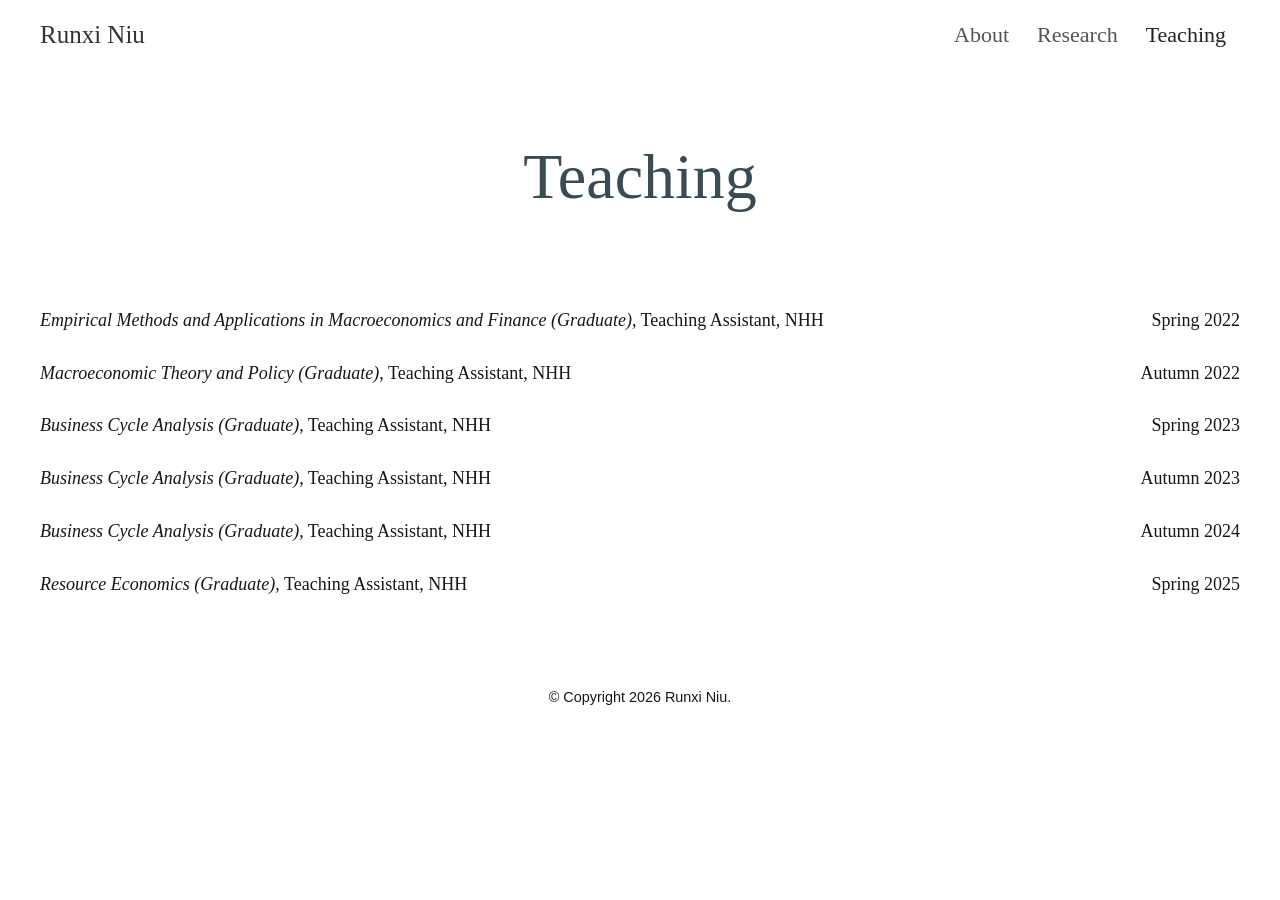
==== teaching/index.html @ 27d6ee21 "Add files via upload" ====
<!doctype html>
<html lang="en">
  <head>
    <meta charset="utf-8" />
    <meta name="viewport" content="width=device-width, initial-scale=1" />
    <meta name="author" content="Runxi Niu" />
    <meta name="description" content="Runxi Niu — Ph.D. Candidate in Economics at NHH Norwegian School of Economics. Research and teaching." />
    <title>Teaching | Runxi Niu</title>
    <link rel="stylesheet" href="../assets/styles.css" />
    <script src="../assets/site.js" defer></script>
  </head>
  <body>
    <header>
      <nav id="navbar" aria-label="Main navigation">
        <div class="container">
          <a class="navbar-brand" href="../">Runxi Niu</a>
          <button class="navbar-toggler" type="button" aria-label="Toggle navigation" aria-controls="navigation" aria-expanded="false">
            <span class="icon-bar" aria-hidden="true"></span>
            <span class="icon-bar" aria-hidden="true"></span>
            <span class="icon-bar" aria-hidden="true"></span>
          </button>
          <div class="navbar-collapse" id="navigation">
            <ul class="navbar-nav">
              <li class="nav-item"><a class="nav-link" href="../">About</a></li>
              <li class="nav-item"><a class="nav-link" href="../research/">Research</a></li>
              <li class="nav-item active"><a class="nav-link" href="../teaching/" aria-current="page">Teaching</a></li>
            </ul>
          </div>
        </div>
      </nav>
    </header>
    <main class="container mt-5" role="main">
      <div class="post">
        <header class="post-header"><h1 class="post-title">Teaching</h1></header>
        <article>
          <div class="teaching-content">
            <p class="teaching-entry">
              <span><em>Empirical Methods and Applications in Macroeconomics and Finance (Graduate)</em>, Teaching Assistant, NHH</span>
              <span class="teaching-term">Spring 2022</span>
            </p>
            <p class="teaching-entry">
              <span><em>Macroeconomic Theory and Policy (Graduate)</em>, Teaching Assistant, NHH</span>
              <span class="teaching-term">Autumn 2022</span>
            </p>
            <p class="teaching-entry">
              <span><em>Business Cycle Analysis (Graduate)</em>, Teaching Assistant, NHH</span>
              <span class="teaching-term">Spring 2023</span>
            </p>
            <p class="teaching-entry">
              <span><em>Business Cycle Analysis (Graduate)</em>, Teaching Assistant, NHH</span>
              <span class="teaching-term">Autumn 2023</span>
            </p>
            <p class="teaching-entry">
              <span><em>Business Cycle Analysis (Graduate)</em>, Teaching Assistant, NHH</span>
              <span class="teaching-term">Autumn 2024</span>
            </p>
            <p class="teaching-entry">
              <span><em>Resource Economics (Graduate)</em>, Teaching Assistant, NHH</span>
              <span class="teaching-term">Spring 2025</span>
            </p>
          </div>
        </article>
      </div>
    </main>
    <footer class="sticky-bottom mt-5">
      <div class="container">© Copyright 2026 Runxi Niu.</div>
    </footer>
  </body>
</html>
---- assets/styles.css ----
/* Standalone base layout. No framework, build step, or remote stylesheet required. */
* {
  box-sizing: border-box;
}
html {
  color-scheme: light;
  line-height: 1.5;
  -webkit-text-size-adjust: 100%;
}
body {
  margin: 0;
  font-size: 16px;
  line-height: 1.5;
}
h1,
h2,
h3,
p,
figure {
  margin-top: 0;
}
p {
  margin-bottom: 16px;
}
a {
  color: #4f6570;
  text-decoration: none;
}
a:hover {
  color: #354951;
}
strong {
  font-weight: 700;
}
img {
  max-width: 100%;
  height: auto;
  vertical-align: middle;
}
.container {
  width: 100%;
  max-width: 1240px;
  margin-left: auto;
  margin-right: auto;
}
.mt-5 {
  margin-top: 48px !important;
}
#navbar {
  display: flex;
  align-items: center;
  padding: 8px 16px;
}
#navbar > .container {
  display: flex;
  flex-wrap: wrap;
  align-items: center;
  width: 100%;
}
.navbar-brand {
  display: block;
  margin-right: 16px;
  padding: 5px 0;
  white-space: nowrap;
}
.navbar-collapse {
  display: flex;
  flex-grow: 1;
  align-items: center;
}
.navbar-nav {
  display: flex;
  flex-wrap: nowrap;
  margin: 0 0 0 auto;
  padding: 0;
  list-style: none;
}
.nav-link {
  display: block;
}
.navbar-toggler {
  display: none;
  padding: 4px 12px;
  margin-left: auto;
  border: 0;
  background: transparent;
  color: #000;
  font-family: inherit;
  border-radius: 4px;
  font-size: 20px;
  line-height: 20px;
  cursor: pointer;
}
.icon-bar {
  border-radius: 1px;
  display: block;
  width: 22px;
  height: 2px;
  margin: 4px 0;
  background: currentColor;
}
.icon-bar:first-child {
  margin-top: 0;
}
.icon-bar:last-child {
  margin-bottom: 0;
}
footer {
  padding: 40px 0;
  text-align: center;
  font-size: 14.4px;
  line-height: 1.5;
}
footer .container {
  padding: 0 15px;
  color: #171717;
}
@media (max-width: 575px) {
  .navbar-collapse {
    flex-basis: 100%;
  }
  .navbar-nav {
    flex-direction: column;
    width: 100%;
  }
  .js .navbar-toggler {
    display: block;
  }
  .js .navbar-collapse {
    display: none;
  }
  .js .navbar-collapse.is-open {
    display: flex;
  }
}

/* Personal page styles, preserved from the approved design. */
:root {
  --global-theme-color: #4f6570;
  --global-hover-color: #354951;
  --global-text-color: #171717;
}

body {
  background: #fff;
  color: #171717;
  font-family: Arial, Helvetica, sans-serif;
  font-weight: 400;
}

#navbar {
  position: relative;
  border: 0;
  box-shadow: none;
  background: #fff;
  font-family: Georgia, "Times New Roman", serif;
}
#navbar .container {
  max-width: none;
  padding: 0 24px;
}
#navbar .navbar-brand {
  font-size: 25px;
  font-weight: 400;
  color: #333;
}
#navbar .nav-link {
  padding: 10px 14px;
  font-size: 22px;
  font-weight: 400;
  color: #555;
}
#navbar .nav-item.active > .nav-link {
  background: transparent;
  color: #222;
}

a:focus-visible,
button:focus-visible,
summary:focus-visible {
  outline: 2px solid #4f6570;
  outline-offset: 4px;
}

body > .container[role="main"] {
  width: calc(100% - 80px);
  padding: 0;
}

.post h1,
.post h2,
.post h3 {
  font-family: Georgia, "Times New Roman", serif;
  font-weight: 400;
}

.post:has(.profile) .post-header {
  margin: 0;
  padding: 22px 0 105px;
  text-align: center;
}
.post:has(.profile) .post-title {
  margin: 0 0 22px;
  color: #394b53;
  font-size: clamp(40px, 4.3vw, 62px);
  line-height: 1.15;
  font-weight: 400;
}
.post:has(.profile) .desc {
  margin: 0;
  color: #262626;
  font-family: Georgia, "Times New Roman", serif;
  font-size: clamp(20px, 2vw, 26px);
  font-style: italic;
  line-height: 1.45;
}
.post:has(.profile) article {
  display: grid;
  grid-template-columns: minmax(260px, 33%) minmax(0, 1fr);
  align-items: start;
  gap: 40px;
}
.post:has(.profile) .profile {
  width: 100%;
  float: none;
  margin: 0;
}
.post:has(.profile) .profile figure {
  margin: 0;
}
.post:has(.profile) .profile img {
  display: block;
  width: 100%;
  aspect-ratio: 0.94;
  object-fit: cover;
  border-radius: 0;
  box-shadow: none;
}
.post:has(.profile) .clearfix {
  padding-top: 22px;
  font-size: 18px;
  line-height: 1.5;
}
.post:has(.profile) .clearfix p {
  margin: 0 0 24px;
}
.post:has(.profile) .clearfix a {
  color: #4f6570;
  text-decoration: underline;
  text-underline-offset: 2px;
  overflow-wrap: anywhere;
}

footer.sticky-bottom {
  margin-top: 90px;
  border-top: 0;
  color: #6b6b6b;
}

@media (max-width: 767px) {
  body > .container[role="main"] {
    width: calc(100% - 40px);
    margin-top: 24px !important;
  }
  #navbar .container {
    padding: 0 20px;
  }
  #navbar .nav-link {
    font-size: 18px;
    padding: 10px;
  }
  .post:has(.profile) .post-header {
    padding: 20px 0 42px;
  }
  .post:has(.profile) article {
    grid-template-columns: 1fr;
    gap: 28px;
  }
  .post:has(.profile) .profile {
    max-width: 280px;
    margin: 0 auto;
  }
  .post:has(.profile) .clearfix {
    padding-top: 0;
    font-size: 17px;
  }
  footer.sticky-bottom {
    margin-top: 48px;
  }
}
.post:has(.research-content, .teaching-content) .post-header {
  padding: 22px 0 90px;
  margin: 0;
  text-align: center;
}
.post:has(.research-content, .teaching-content) .post-title {
  margin: 0;
  color: #394b53;
  font-size: clamp(44px, 5vw, 72px);
  line-height: 1.2;
}
.post:has(.research-content, .teaching-content) .post-description:empty {
  display: none;
}

.research-content {
  font-size: 18px;
  line-height: 1.7;
}
.research-content h2 {
  margin: 64px 0 28px;
  color: #394b53;
  font-size: 34px;
  line-height: 1.3;
}
.research-content h2:first-child {
  margin-top: 0;
}
.research-content h3 {
  margin: 38px 0 18px;
  font-size: 26px;
  font-style: italic;
  line-height: 1.4;
}
.research-content h2 + h3 {
  margin-top: 0;
}
.research-content p {
  margin: 0 0 20px;
}
.research-content .paper-authors,
.research-content .abstract-label {
  font-family: Georgia, "Times New Roman", serif;
  font-size: 20px;
}
.research-content a {
  color: #4f6570;
  text-decoration: underline;
  text-underline-offset: 3px;
  overflow-wrap: anywhere;
}

@media (max-width: 767px) {
  .post:has(.research-content, .teaching-content) .post-header {
    padding: 20px 0 48px;
  }
  .research-content {
    font-size: 17px;
    line-height: 1.65;
  }
  .research-content h2 {
    margin-top: 44px;
    font-size: 28px;
  }
  .research-content h3 {
    font-size: 23px;
  }
  .research-content .paper-authors,
  .research-content .abstract-label {
    font-size: 18px;
  }
}
.teaching-content {
  font-family: Georgia, "Times New Roman", serif;
  font-size: 18px;
  line-height: 1.6;
}
.teaching-content .teaching-entry {
  display: flex;
  justify-content: space-between;
  align-items: baseline;
  gap: 24px;
  margin: 0 0 24px;
}
.teaching-content .teaching-term {
  flex-shrink: 0;
  white-space: nowrap;
}

@media (max-width: 767px) {
  .teaching-content {
    font-size: 17px;
  }
  .teaching-content .teaching-entry {
    flex-direction: column;
    gap: 4px;
  }
}

/* Keep the original site's 48px top spacing at every breakpoint. */
body > .container[role="main"] {
  margin-top: 48px !important;
}
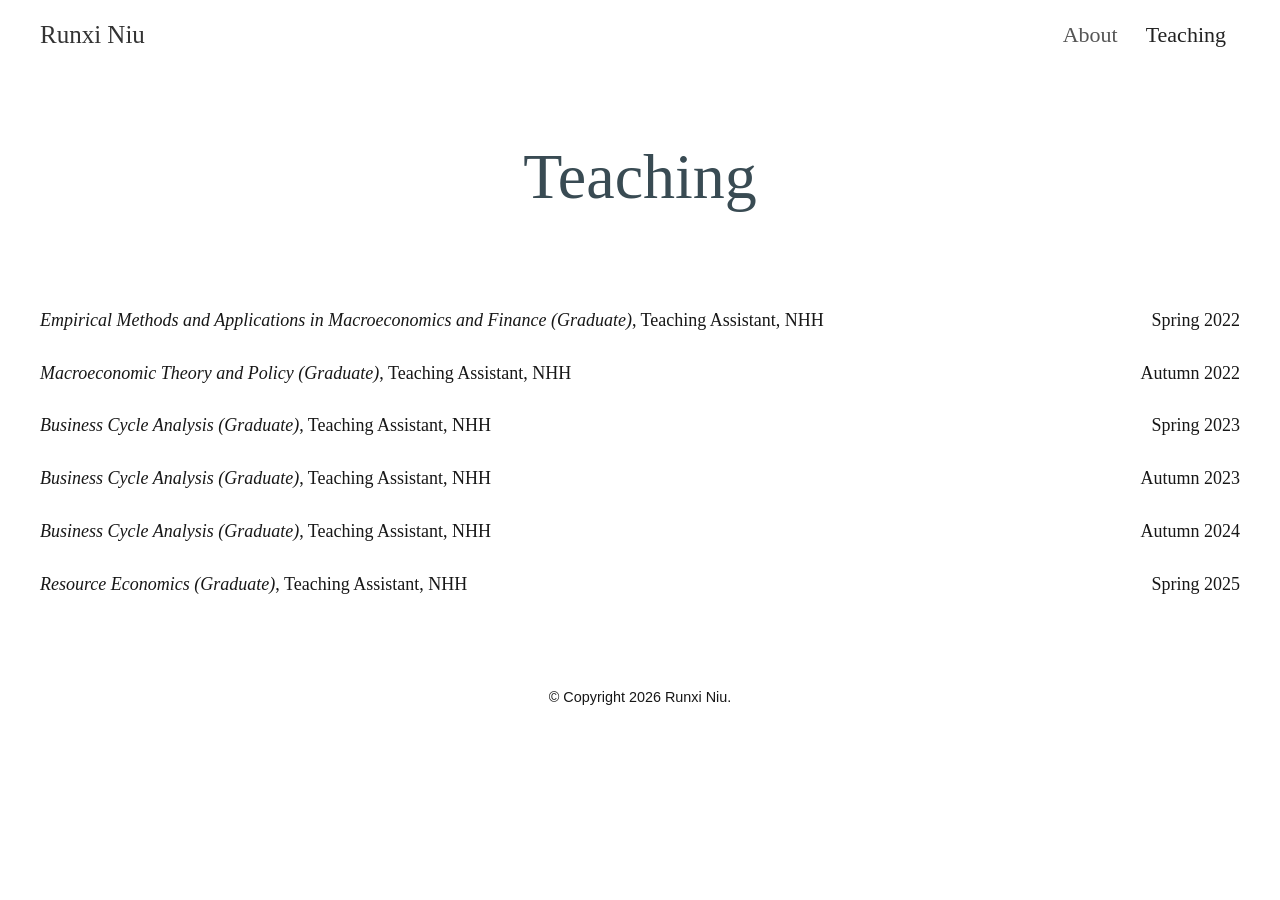
==== commit 833b34e1: "Add files via upload" ====
--- a/teaching/index.html
+++ b/teaching/index.html
@@ -21,8 +21,7 @@
           </button>
           <div class="navbar-collapse" id="navigation">
             <ul class="navbar-nav">
-              <li class="nav-item"><a class="nav-link" href="../">About</a></li>
-              <li class="nav-item"><a class="nav-link" href="../research/">Research</a></li>
+              <li class="nav-item"><a class="nav-link" href="../#about">About</a></li>
               <li class="nav-item active"><a class="nav-link" href="../teaching/" aria-current="page">Teaching</a></li>
             </ul>
           </div>
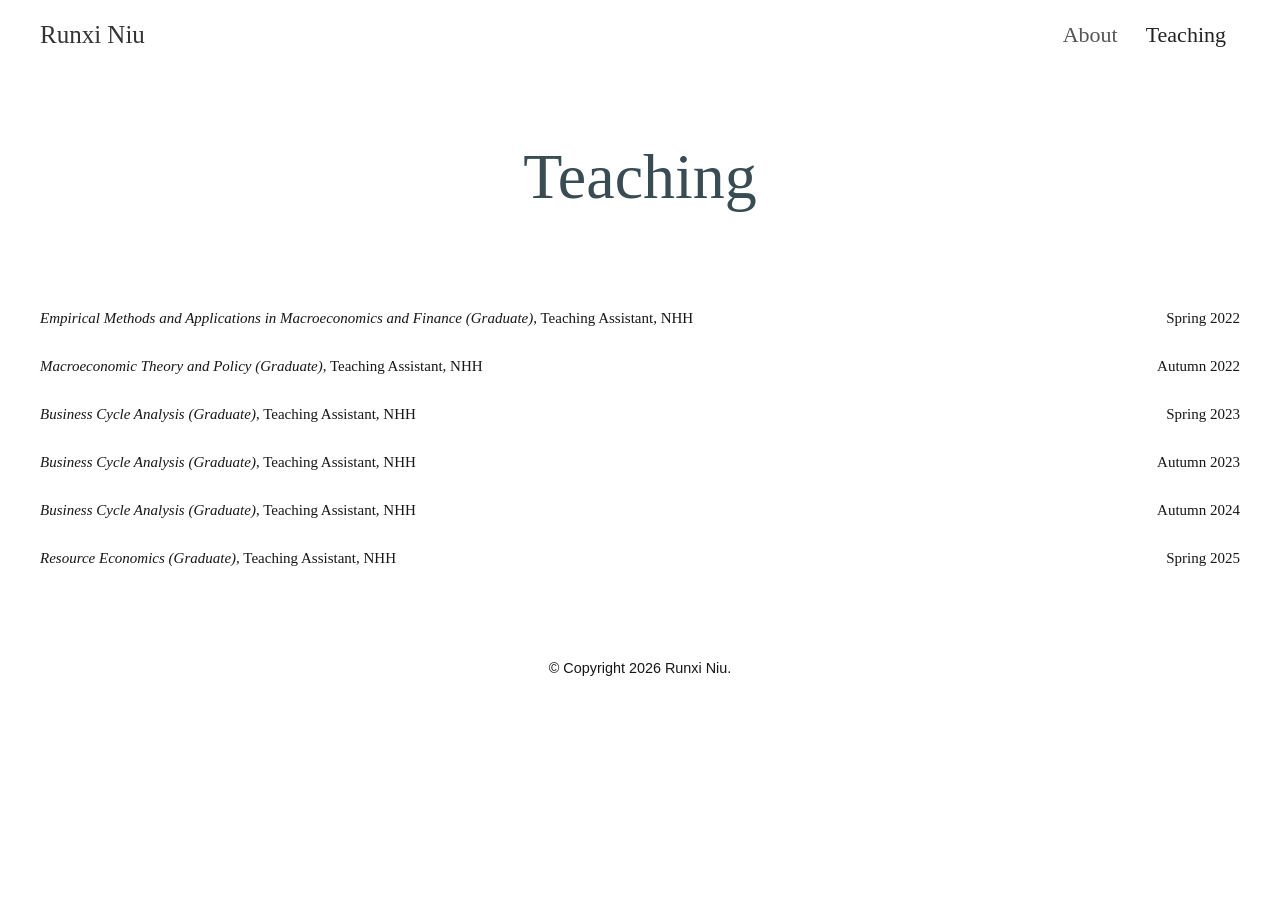
==== commit 24937863: "Add files via upload" ====
--- a/teaching/index.html
+++ b/teaching/index.html
@@ -6,7 +6,7 @@
     <meta name="author" content="Runxi Niu" />
     <meta name="description" content="Runxi Niu — Ph.D. Candidate in Economics at NHH Norwegian School of Economics. Research and teaching." />
     <title>Teaching | Runxi Niu</title>
-    <link rel="stylesheet" href="../assets/styles.css" />
+    <link rel="stylesheet" href="../assets/styles.css?v=20261019-teaching" />
     <script src="../assets/site.js" defer></script>
   </head>
   <body>
--- a/assets/styles.css
+++ b/assets/styles.css
@@ -362,7 +362,7 @@
 }
 .teaching-content {
   font-family: Georgia, "Times New Roman", serif;
-  font-size: 18px;
+  font-size: 15px;
   line-height: 1.6;
 }
 .teaching-content .teaching-entry {
@@ -379,7 +379,7 @@
 
 @media (max-width: 767px) {
   .teaching-content {
-    font-size: 17px;
+    font-size: 15px;
   }
   .teaching-content .teaching-entry {
     flex-direction: column;
